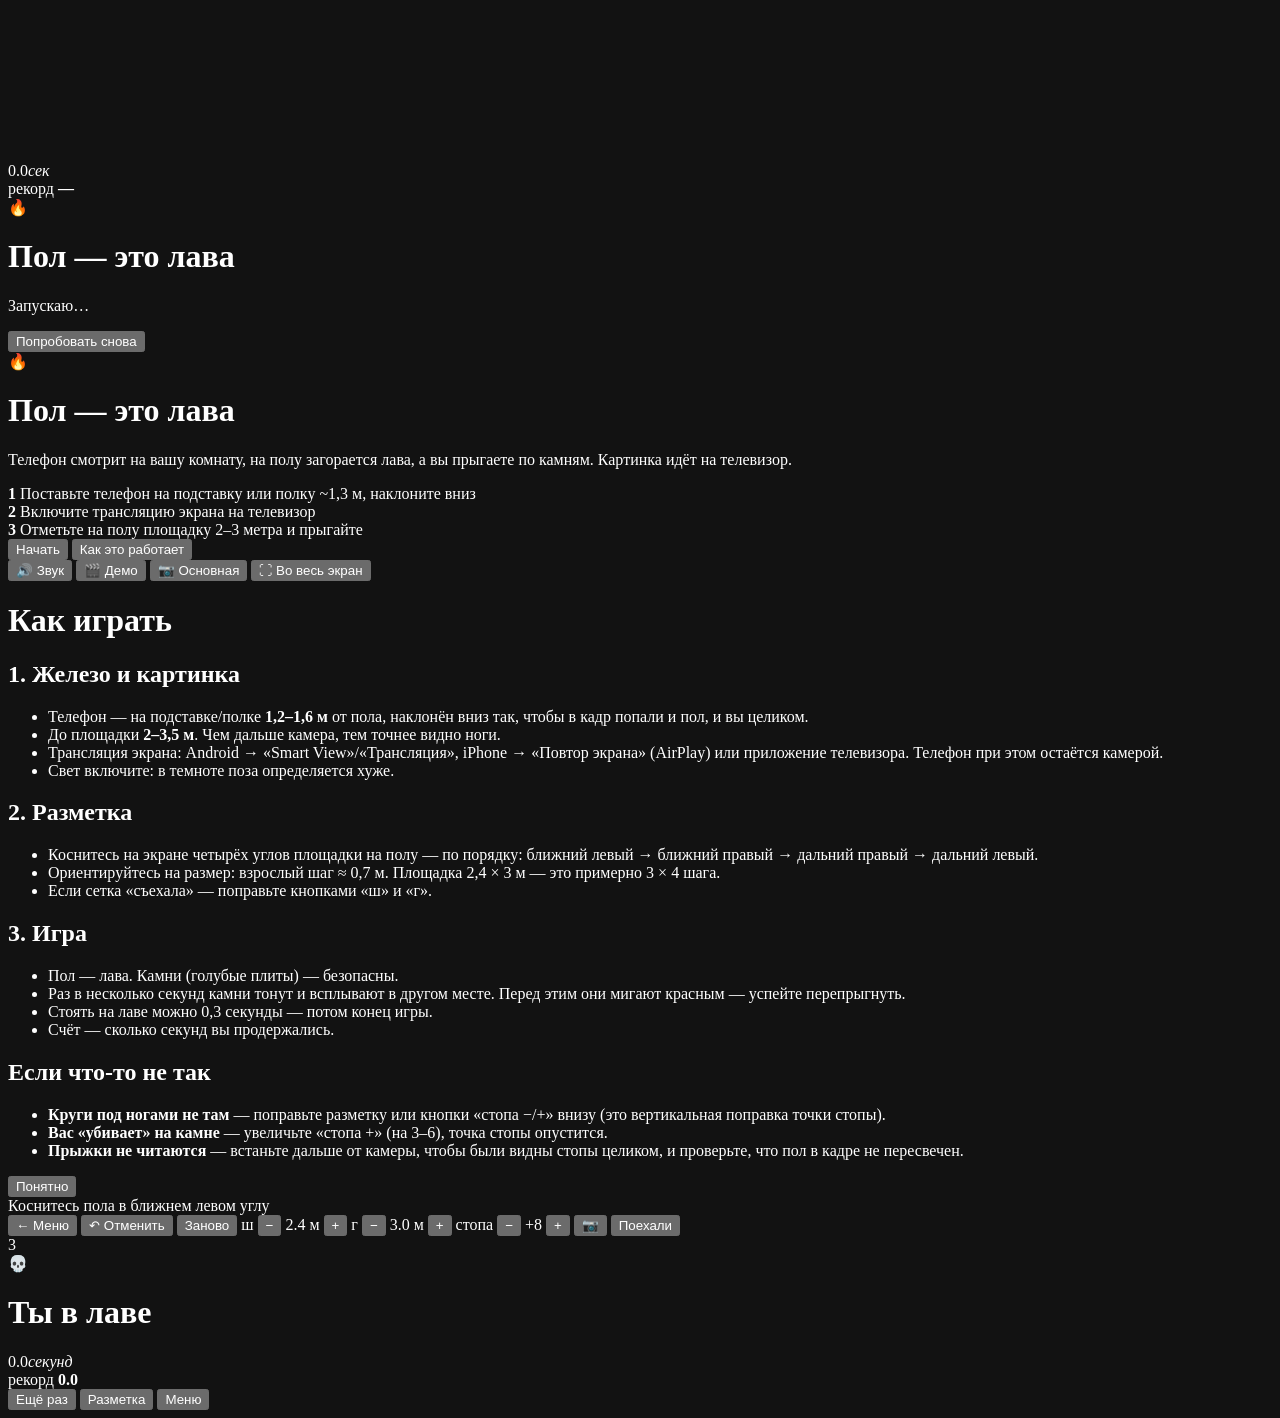
==== index.html @ a5f28f2f "Add files via upload" ====
<!doctype html>
<html lang="ru">
<head>
<meta charset="utf-8" />
<meta name="viewport" content="width=device-width, initial-scale=1, maximum-scale=1, user-scalable=no, viewport-fit=cover" />
<meta name="theme-color" content="#070302" />
<meta name="color-scheme" content="dark" />
<meta name="apple-mobile-web-app-capable" content="yes" />
<meta name="apple-mobile-web-app-status-bar-style" content="black-translucent" />
<meta name="mobile-web-app-capable" content="yes" />
<title>Пол — это лава</title>
<link rel="manifest" href="manifest.webmanifest" />
<link rel="icon" type="image/svg+xml" href="icon.svg" />
<link rel="apple-touch-icon" href="icon.svg" />
<link rel="stylesheet" href="css/style.css" />
</head>
<body data-mode="boot">

<video id="cam" playsinline autoplay muted></video>
<canvas id="stage"></canvas>
<div id="danger"></div>

<!-- ================= HUD ================= -->
<div id="hud" class="hud hidden">
  <div class="hud-bar">
    <div class="score"><span id="score">0.0</span><em>сек</em></div>
    <div class="best">рекорд <b id="best">—</b></div>
  </div>
  <div id="banner" class="banner"></div>
  <div id="hint" class="hint"></div>
</div>

<!-- ================= Загрузка ================= -->
<div id="boot" class="screen">
  <div class="card center">
    <div class="flame">🔥</div>
    <h1>Пол — это лава</h1>
    <p class="status" id="boot-status">Запускаю…</p>
    <div class="spinner"></div>
    <button id="btn-boot-retry" class="btn primary hidden">Попробовать снова</button>
  </div>
</div>

<!-- ================= Меню ================= -->
<div id="menu" class="screen hidden">
  <div class="card">
    <div class="flame">🔥</div>
    <h1>Пол — это лава</h1>
    <p class="lead">Телефон смотрит на вашу комнату, на полу загорается лава,
      а вы прыгаете по камням. Картинка идёт на телевизор.</p>

    <p id="menu-warn" class="warn hidden"></p>

    <div class="steps">
      <div><b>1</b> Поставьте телефон на подставку или полку ~1,3 м, наклоните вниз</div>
      <div><b>2</b> Включите трансляцию экрана на телевизор</div>
      <div><b>3</b> Отметьте на полу площадку 2–3 метра и прыгайте</div>
    </div>

    <div class="row">
      <button id="btn-start" class="btn primary big">Начать</button>
      <button id="btn-help" class="btn ghost">Как это работает</button>
    </div>

    <div class="row small">
      <button id="btn-sound" class="btn chip">🔊 Звук</button>
      <button id="btn-demo" class="btn chip">🎬 Демо</button>
      <button id="btn-cam" class="btn chip">📷 Основная</button>
      <button id="btn-full" class="btn chip">⛶ Во весь экран</button>
    </div>
  </div>
</div>

<!-- ================= Справка ================= -->
<div id="help" class="screen hidden">
  <div class="card scroll">
    <h1>Как играть</h1>

    <h2>1. Железо и картинка</h2>
    <ul>
      <li>Телефон — на подставке/полке <b>1,2–1,6 м</b> от пола, наклонён вниз так,
        чтобы в кадр попали и пол, и вы целиком.</li>
      <li>До площадки <b>2–3,5 м</b>. Чем дальше камера, тем точнее видно ноги.</li>
      <li>Трансляция экрана: Android → «Smart View»/«Трансляция», iPhone → «Повтор экрана»
        (AirPlay) или приложение телевизора. Телефон при этом остаётся камерой.</li>
      <li>Свет включите: в темноте поза определяется хуже.</li>
    </ul>

    <h2>2. Разметка</h2>
    <ul>
      <li>Коснитесь на экране четырёх углов площадки на полу — по порядку:
        ближний левый → ближний правый → дальний правый → дальний левый.</li>
      <li>Ориентируйтесь на размер: взрослый шаг ≈ 0,7 м. Площадка 2,4 × 3 м — это
        примерно 3 × 4 шага.</li>
      <li>Если сетка «съехала» — поправьте кнопками «ш» и «г».</li>
    </ul>

    <h2>3. Игра</h2>
    <ul>
      <li>Пол — лава. Камни (голубые плиты) — безопасны.</li>
      <li>Раз в несколько секунд камни тонут и всплывают в другом месте.
        Перед этим они мигают красным — успейте перепрыгнуть.</li>
      <li>Стоять на лаве можно 0,3 секунды — потом конец игры.</li>
      <li>Счёт — сколько секунд вы продержались.</li>
    </ul>

    <h2>Если что-то не так</h2>
    <ul>
      <li><b>Круги под ногами не там</b> — поправьте разметку или кнопки «стопа −/+»
        внизу (это вертикальная поправка точки стопы).</li>
      <li><b>Вас «убивает» на камне</b> — увеличьте «стопа +» (на 3–6), точка стопы
        опустится.</li>
      <li><b>Прыжки не читаются</b> — встаньте дальше от камеры, чтобы были видны
        стопы целиком, и проверьте, что пол в кадре не пересвечен.</li>
    </ul>

    <button id="btn-help-close" class="btn primary">Понятно</button>
  </div>
</div>

<!-- ================= Разметка пола ================= -->
<div id="calib" class="sheet hidden">
  <div class="sheet-hint" id="calib-hint">Коснитесь пола в ближнем левом углу</div>
  <div class="sheet-row">
    <button id="btn-calib-back" class="btn sm">← Меню</button>
    <button id="btn-undo" class="btn sm">↶ Отменить</button>
    <button id="btn-reset" class="btn sm">Заново</button>
    <span class="divider"></span>
    <span class="tag">ш</span>
    <button id="btn-w-minus" class="btn mini">−</button>
    <span class="val" id="w-val">2.4 м</span>
    <button id="btn-w-plus" class="btn mini">+</button>
    <span class="tag">г</span>
    <button id="btn-d-minus" class="btn mini">−</button>
    <span class="val" id="d-val">3.0 м</span>
    <button id="btn-d-plus" class="btn mini">+</button>
    <span class="divider"></span>
    <span class="tag">стопа</span>
    <button id="btn-off-minus" class="btn mini">−</button>
    <span class="val" id="off-val">+8</span>
    <button id="btn-off-plus" class="btn mini">+</button>
    <button id="btn-cam2" class="btn sm" title="Переключить камеру">📷</button>
    <button id="btn-go" class="btn primary push">Поехали</button>
  </div>
</div>

<!-- ================= Отсчёт ================= -->
<div id="count" class="screen center hidden">
  <div id="count-num" class="count-num">3</div>
</div>

<!-- ================= Конец игры ================= -->
<div id="over" class="screen center hidden">
  <div class="card center">
    <div class="flame">💀</div>
    <h1>Ты в лаве</h1>
    <div class="result">
      <div><span id="over-score">0.0</span><em>секунд</em></div>
      <div class="sub">рекорд <b id="over-best">0.0</b></div>
    </div>
    <div class="row">
      <button id="btn-again" class="btn primary big">Ещё раз</button>
      <button id="btn-over-calib" class="btn ghost">Разметка</button>
      <button id="btn-over-menu" class="btn ghost">Меню</button>
    </div>
  </div>
</div>

<div id="toast" class="toast"></div>

<script type="module" src="js/main.js"></script>
</body>
</html>
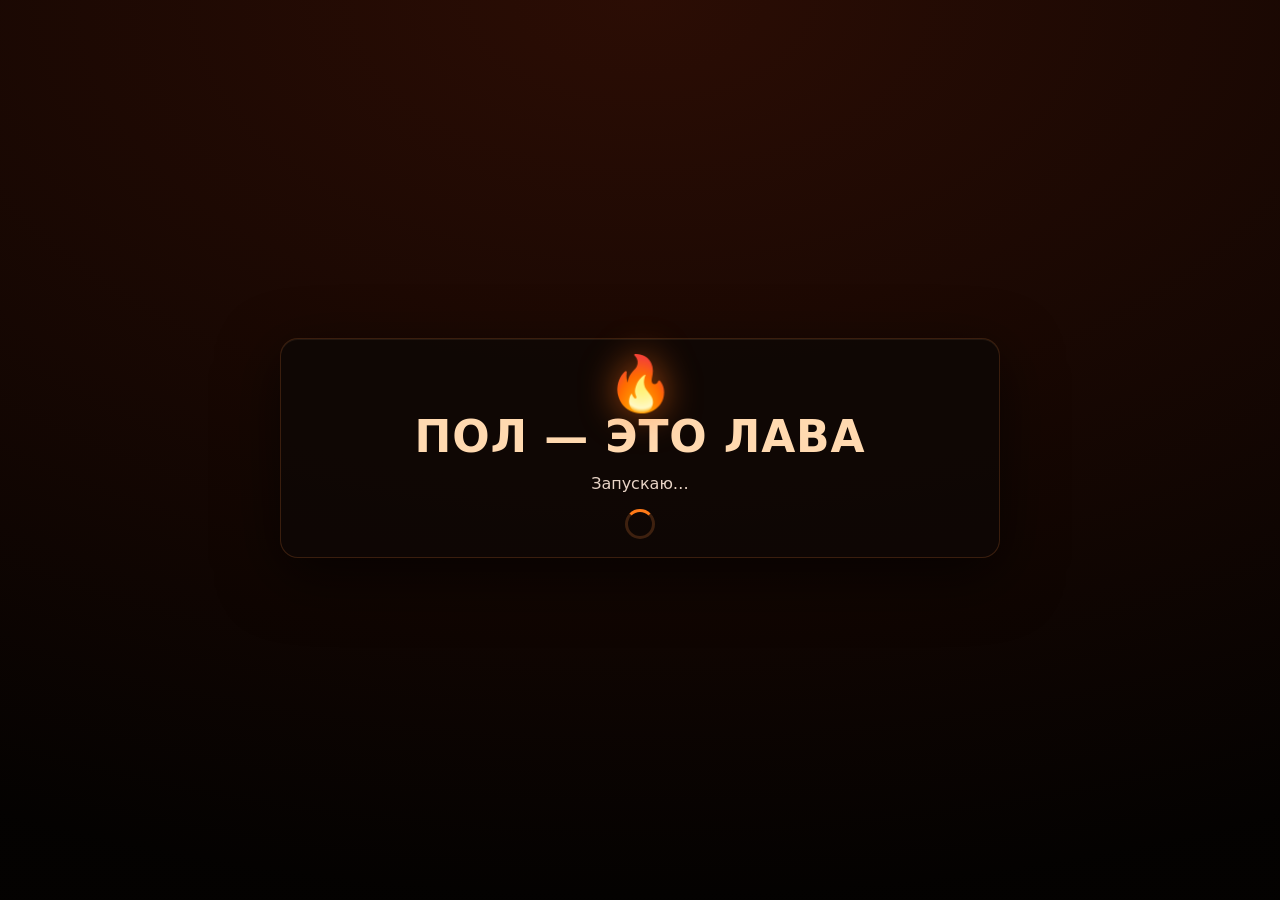
==== commit e757d54a: "Update index.html" ====
--- a/index.html
+++ b/index.html
@@ -12,7 +12,7 @@
 <link rel="manifest" href="manifest.webmanifest" />
 <link rel="icon" type="image/svg+xml" href="icon.svg" />
 <link rel="apple-touch-icon" href="icon.svg" />
-<link rel="stylesheet" href="css/style.css" />
+<link rel="stylesheet" href="css/style.css" onerror="this.href='style.css'" />
 </head>
 <body data-mode="boot">
 
--- a/style.css
+++ b/style.css
@@ -0,0 +1,565 @@
+/* «Пол — это лава» — оформление интерфейса */
+
+:root {
+  --ember: #ff7a18;
+  --lava: #ff3d00;
+  --ice: #7ff0ff;
+  --paper: #ffeede;
+  --dim: #b89f92;
+  --ink: #070302;
+  --panel: rgba(14, 8, 5, 0.86);
+  --safe-b: env(safe-area-inset-bottom, 0px);
+  --safe-l: env(safe-area-inset-left, 0px);
+  --safe-r: env(safe-area-inset-right, 0px);
+}
+
+* {
+  box-sizing: border-box;
+  -webkit-tap-highlight-color: transparent;
+}
+
+html,
+body {
+  margin: 0;
+  height: 100%;
+  overflow: hidden;
+  background: #000;
+  color: var(--paper);
+  font-family: "Segoe UI", system-ui, -apple-system, Roboto, "Helvetica Neue", Arial, sans-serif;
+  overscroll-behavior: none;
+  user-select: none;
+  -webkit-user-select: none;
+}
+
+#cam {
+  position: fixed;
+  width: 2px;
+  height: 2px;
+  left: -10px;
+  top: -10px;
+  opacity: 0.01;
+  pointer-events: none;
+}
+
+#stage {
+  position: fixed;
+  inset: 0;
+  width: 100%;
+  height: 100%;
+  display: block;
+  touch-action: none;
+}
+
+.hidden {
+  display: none !important;
+}
+
+/* ------------------------- экраны ------------------------- */
+
+.screen {
+  position: fixed;
+  inset: 0;
+  z-index: 20;
+  display: flex;
+  align-items: center;
+  justify-content: center;
+  padding: calc(10px + var(--safe-b)) 14px calc(10px + var(--safe-b));
+  background: radial-gradient(120% 100% at 50% 0%, rgba(60, 18, 6, 0.72), rgba(4, 2, 1, 0.94));
+  backdrop-filter: blur(6px);
+  -webkit-backdrop-filter: blur(6px);
+  overflow: auto;
+}
+
+.screen.center {
+  align-items: center;
+}
+
+.card {
+  width: min(720px, 100%);
+  max-height: 100%;
+  padding: 18px 20px;
+  border-radius: 18px;
+  background: var(--panel);
+  border: 1px solid rgba(255, 140, 60, 0.18);
+  box-shadow: 0 18px 60px rgba(0, 0, 0, 0.6), inset 0 1px 0 rgba(255, 200, 150, 0.08);
+}
+
+.card.center {
+  text-align: center;
+}
+
+.card.scroll {
+  overflow: auto;
+  text-align: left;
+}
+
+.card h1 {
+  margin: 0 0 10px;
+  font-size: clamp(22px, 4.6vw, 44px);
+  letter-spacing: 0.02em;
+  text-transform: uppercase;
+  color: #ffd9b0;
+}
+
+.card h2 {
+  margin: 16px 0 6px;
+  font-size: clamp(14px, 2.2vw, 18px);
+  color: var(--ember);
+  text-transform: uppercase;
+  letter-spacing: 0.06em;
+}
+
+.card p,
+.card li {
+  font-size: clamp(13px, 1.9vw, 16px);
+  line-height: 1.45;
+  color: #e8d4c6;
+}
+
+.card ul {
+  margin: 0;
+  padding-left: 18px;
+}
+
+.card li {
+  margin: 5px 0;
+}
+
+.lead {
+  margin: 0 0 14px;
+  color: #e0c6b4;
+}
+
+.warn {
+  margin: 0 0 14px;
+  padding: 9px 12px;
+  border-radius: 10px;
+  background: rgba(255, 70, 30, 0.14);
+  border: 1px solid rgba(255, 90, 40, 0.35);
+  color: #ffc9a8;
+  font-size: clamp(12px, 1.8vw, 15px);
+  line-height: 1.4;
+}
+
+.flame {
+  font-size: clamp(30px, 7vw, 54px);
+  line-height: 1;
+  filter: drop-shadow(0 0 18px rgba(255, 110, 20, 0.65));
+}
+
+.status {
+  margin: 10px 0 14px;
+  color: var(--dim);
+  min-height: 1.4em;
+}
+
+.status small {
+  opacity: 0.7;
+}
+
+.steps {
+  display: grid;
+  gap: 8px;
+  margin: 0 0 16px;
+}
+
+.steps div {
+  display: flex;
+  gap: 10px;
+  align-items: flex-start;
+  font-size: clamp(12px, 1.8vw, 15px);
+  color: #e5d0c1;
+  background: rgba(255, 120, 40, 0.07);
+  border: 1px solid rgba(255, 120, 40, 0.14);
+  border-radius: 12px;
+  padding: 9px 12px;
+}
+
+.steps b {
+  flex: 0 0 22px;
+  height: 22px;
+  border-radius: 50%;
+  background: var(--ember);
+  color: #21100a;
+  display: grid;
+  place-items: center;
+  font-size: 13px;
+}
+
+.spinner {
+  width: 30px;
+  height: 30px;
+  margin: 6px auto 0;
+  border-radius: 50%;
+  border: 3px solid rgba(255, 140, 60, 0.2);
+  border-top-color: var(--ember);
+  animation: spin 0.9s linear infinite;
+}
+
+@keyframes spin {
+  to { transform: rotate(360deg); }
+}
+
+#boot.failed .spinner {
+  display: none;
+}
+
+/* ------------------------- кнопки ------------------------- */
+
+.btn {
+  appearance: none;
+  border: 1px solid rgba(255, 150, 70, 0.28);
+  background: rgba(255, 255, 255, 0.06);
+  color: var(--paper);
+  font: inherit;
+  font-weight: 600;
+  border-radius: 12px;
+  padding: 11px 16px;
+  min-height: 44px;
+  cursor: pointer;
+  transition: transform 0.08s ease, background 0.15s ease, opacity 0.15s ease;
+  touch-action: manipulation;
+}
+
+.btn:active {
+  transform: scale(0.97);
+}
+
+.btn:disabled {
+  opacity: 0.35;
+  pointer-events: none;
+}
+
+.btn.primary {
+  background: linear-gradient(180deg, #ff8a2a, #e8400a);
+  border-color: rgba(255, 200, 140, 0.5);
+  color: #220d04;
+  box-shadow: 0 6px 22px rgba(255, 90, 20, 0.35);
+}
+
+.btn.big {
+  font-size: clamp(16px, 2.4vw, 20px);
+  padding: 14px 28px;
+}
+
+.btn.ghost {
+  background: rgba(255, 255, 255, 0.05);
+}
+
+.btn.chip {
+  font-size: clamp(11px, 1.6vw, 13px);
+  padding: 8px 12px;
+  min-height: 36px;
+  border-radius: 999px;
+  background: rgba(255, 255, 255, 0.06);
+}
+
+.btn.sm {
+  font-size: 13px;
+  padding: 8px 12px;
+  min-height: 38px;
+}
+
+.btn.mini {
+  min-width: 38px;
+  min-height: 38px;
+  padding: 0 8px;
+  font-size: 17px;
+  line-height: 1;
+}
+
+.btn.push {
+  margin-left: auto;
+}
+
+.row {
+  display: flex;
+  flex-wrap: wrap;
+  gap: 10px;
+  align-items: center;
+  justify-content: center;
+}
+
+.row.small {
+  margin-top: 14px;
+  gap: 7px;
+}
+
+/* ------------------------- HUD ------------------------- */
+
+.hud {
+  position: fixed;
+  inset: 0;
+  z-index: 10;
+  pointer-events: none;
+  display: flex;
+  flex-direction: column;
+}
+
+.hud-bar {
+  display: flex;
+  align-items: flex-start;
+  justify-content: space-between;
+  padding: calc(8px + env(safe-area-inset-top, 0px)) calc(14px + var(--safe-r)) 0 calc(14px + var(--safe-l));
+  gap: 10px;
+}
+
+.score {
+  display: flex;
+  align-items: baseline;
+  gap: 6px;
+  font-variant-numeric: tabular-nums;
+  font-weight: 800;
+  font-size: clamp(28px, 6vw, 54px);
+  line-height: 1;
+  color: #fff0dd;
+  text-shadow: 0 2px 0 rgba(0, 0, 0, 0.55), 0 0 26px rgba(255, 120, 30, 0.55);
+}
+
+.score em {
+  font-style: normal;
+  font-size: 0.4em;
+  font-weight: 600;
+  color: var(--dim);
+  letter-spacing: 0.1em;
+}
+
+.best {
+  font-size: clamp(11px, 1.8vw, 14px);
+  color: var(--dim);
+  letter-spacing: 0.06em;
+  text-transform: uppercase;
+  padding-top: 6px;
+  text-shadow: 0 2px 6px rgba(0, 0, 0, 0.7);
+}
+
+.best b {
+  color: #ffd9a8;
+}
+
+.banner {
+  position: absolute;
+  top: 18%;
+  left: 50%;
+  transform: translate(-50%, -6px);
+  font-weight: 900;
+  letter-spacing: 0.12em;
+  font-size: clamp(18px, 4.4vw, 40px);
+  color: #ffcf7a;
+  text-shadow: 0 0 24px rgba(255, 90, 10, 0.9), 0 3px 0 rgba(0, 0, 0, 0.5);
+  opacity: 0;
+  transition: opacity 0.18s ease, transform 0.18s ease;
+  white-space: nowrap;
+}
+
+.banner.on {
+  opacity: 1;
+  transform: translate(-50%, 0);
+  animation: pulse 0.7s ease-in-out infinite alternate;
+}
+
+.banner.hot {
+  color: #ff6a3a;
+  font-size: clamp(22px, 5.6vw, 52px);
+}
+
+@keyframes pulse {
+  from { filter: brightness(0.9); }
+  to { filter: brightness(1.35); }
+}
+
+.hint {
+  position: absolute;
+  left: 50%;
+  bottom: calc(18px + var(--safe-b));
+  transform: translateX(-50%);
+  font-size: clamp(12px, 2vw, 17px);
+  color: #ffdcc0;
+  background: rgba(0, 0, 0, 0.55);
+  border-radius: 999px;
+  padding: 7px 16px;
+  white-space: nowrap;
+  max-width: 94vw;
+  overflow: hidden;
+  text-overflow: ellipsis;
+}
+
+.hint:empty {
+  display: none;
+}
+
+#danger {
+  position: fixed;
+  inset: 0;
+  z-index: 8;
+  pointer-events: none;
+  opacity: 0;
+  box-shadow: inset 0 0 90px 22px rgba(255, 55, 0, 0.85);
+  transition: opacity 0.12s linear;
+}
+
+/* ------------------------- нижняя панель ------------------------- */
+
+.sheet {
+  position: fixed;
+  left: 0;
+  right: 0;
+  bottom: 0;
+  z-index: 30;
+  background: linear-gradient(180deg, rgba(10, 6, 4, 0.86), rgba(6, 3, 2, 0.96));
+  border-top: 1px solid rgba(255, 140, 60, 0.22);
+  padding: 9px calc(10px + var(--safe-r)) calc(9px + var(--safe-b)) calc(10px + var(--safe-l));
+  backdrop-filter: blur(8px);
+  -webkit-backdrop-filter: blur(8px);
+}
+
+.sheet-hint {
+  font-size: clamp(12px, 1.9vw, 15px);
+  color: #ffd9b6;
+  margin: 0 0 8px;
+  line-height: 1.3;
+}
+
+.sheet-row {
+  display: flex;
+  flex-wrap: wrap;
+  align-items: center;
+  gap: 6px;
+}
+
+.tag {
+  font-size: 12px;
+  color: var(--dim);
+  text-transform: uppercase;
+  letter-spacing: 0.06em;
+  margin-left: 4px;
+}
+
+.val {
+  min-width: 52px;
+  text-align: center;
+  font-variant-numeric: tabular-nums;
+  font-size: 13px;
+  color: #ffe1c4;
+}
+
+.divider {
+  width: 1px;
+  height: 22px;
+  background: rgba(255, 160, 90, 0.22);
+  margin: 0 4px;
+}
+
+/* ------------------------- отсчёт ------------------------- */
+
+#count {
+  z-index: 25;
+  background: rgba(0, 0, 0, 0.28);
+  backdrop-filter: none;
+  -webkit-backdrop-filter: none;
+  pointer-events: none;
+  align-items: center;
+  justify-content: center;
+}
+
+.count-num {
+  font-size: clamp(90px, 30vh, 260px);
+  font-weight: 900;
+  line-height: 1;
+  color: #fff3dd;
+  text-shadow: 0 0 60px rgba(255, 90, 10, 0.95), 0 10px 0 rgba(80, 20, 0, 0.55);
+}
+
+/* ------------------------- результат ------------------------- */
+
+.result {
+  margin: 6px 0 18px;
+}
+
+.result span {
+  font-size: clamp(44px, 12vw, 92px);
+  font-weight: 900;
+  color: #ffb066;
+  text-shadow: 0 0 40px rgba(255, 80, 0, 0.75);
+  font-variant-numeric: tabular-nums;
+}
+
+.result em {
+  font-style: normal;
+  font-size: clamp(13px, 2.4vw, 18px);
+  color: var(--dim);
+  margin-left: 8px;
+  letter-spacing: 0.1em;
+  text-transform: uppercase;
+}
+
+.result .sub {
+  font-size: clamp(12px, 2vw, 15px);
+  color: var(--dim);
+  margin-top: 6px;
+  text-transform: uppercase;
+  letter-spacing: 0.08em;
+}
+
+.result .sub b {
+  color: #ffd9a8;
+  font-size: 1.2em;
+}
+
+/* ------------------------- тост ------------------------- */
+
+.toast {
+  position: fixed;
+  left: 50%;
+  bottom: calc(96px + var(--safe-b));
+  transform: translate(-50%, 12px);
+  z-index: 60;
+  background: rgba(30, 12, 6, 0.95);
+  border: 1px solid rgba(255, 140, 60, 0.35);
+  color: #ffe2c6;
+  padding: 10px 18px;
+  border-radius: 12px;
+  font-size: 14px;
+  opacity: 0;
+  pointer-events: none;
+  transition: opacity 0.2s ease, transform 0.2s ease;
+  max-width: min(560px, 90vw);
+}
+
+.toast.on {
+  opacity: 1;
+  transform: translate(-50%, 0);
+}
+
+/* ------------------------- адаптив ------------------------- */
+
+@media (orientation: landscape) and (max-height: 480px) {
+  .card {
+    padding: 12px 16px;
+  }
+  .card h1 {
+    font-size: clamp(18px, 3.2vw, 26px);
+  }
+  .flame {
+    font-size: 26px;
+  }
+  .steps {
+    display: none;
+  }
+  .lead {
+    margin-bottom: 8px;
+    font-size: 13px;
+  }
+  .btn.big {
+    padding: 10px 20px;
+  }
+  .sheet-hint {
+    margin-bottom: 5px;
+  }
+}
+
+@media (orientation: landscape) {
+  .screen {
+    padding-top: 6px;
+  }
+}
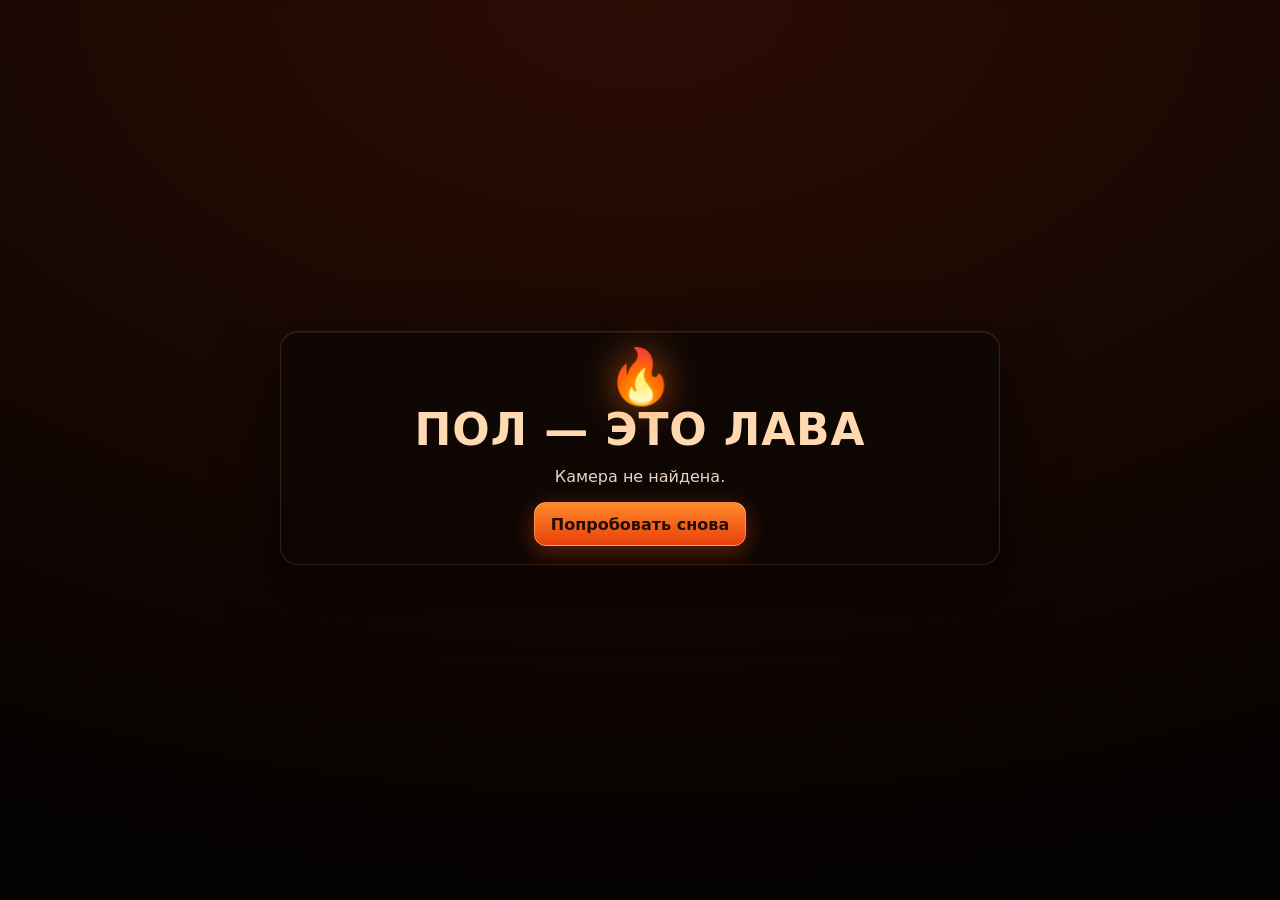
==== commit 069ab844: "Update index.html" ====
--- a/index.html
+++ b/index.html
@@ -168,6 +168,8 @@
 
 <div id="toast" class="toast"></div>
 
-<script type="module" src="js/main.js"></script>
+<script type="module">
+  import('./js/main.js').catch(() => import('./main.js'));
+</script>
 </body>
 </html>
